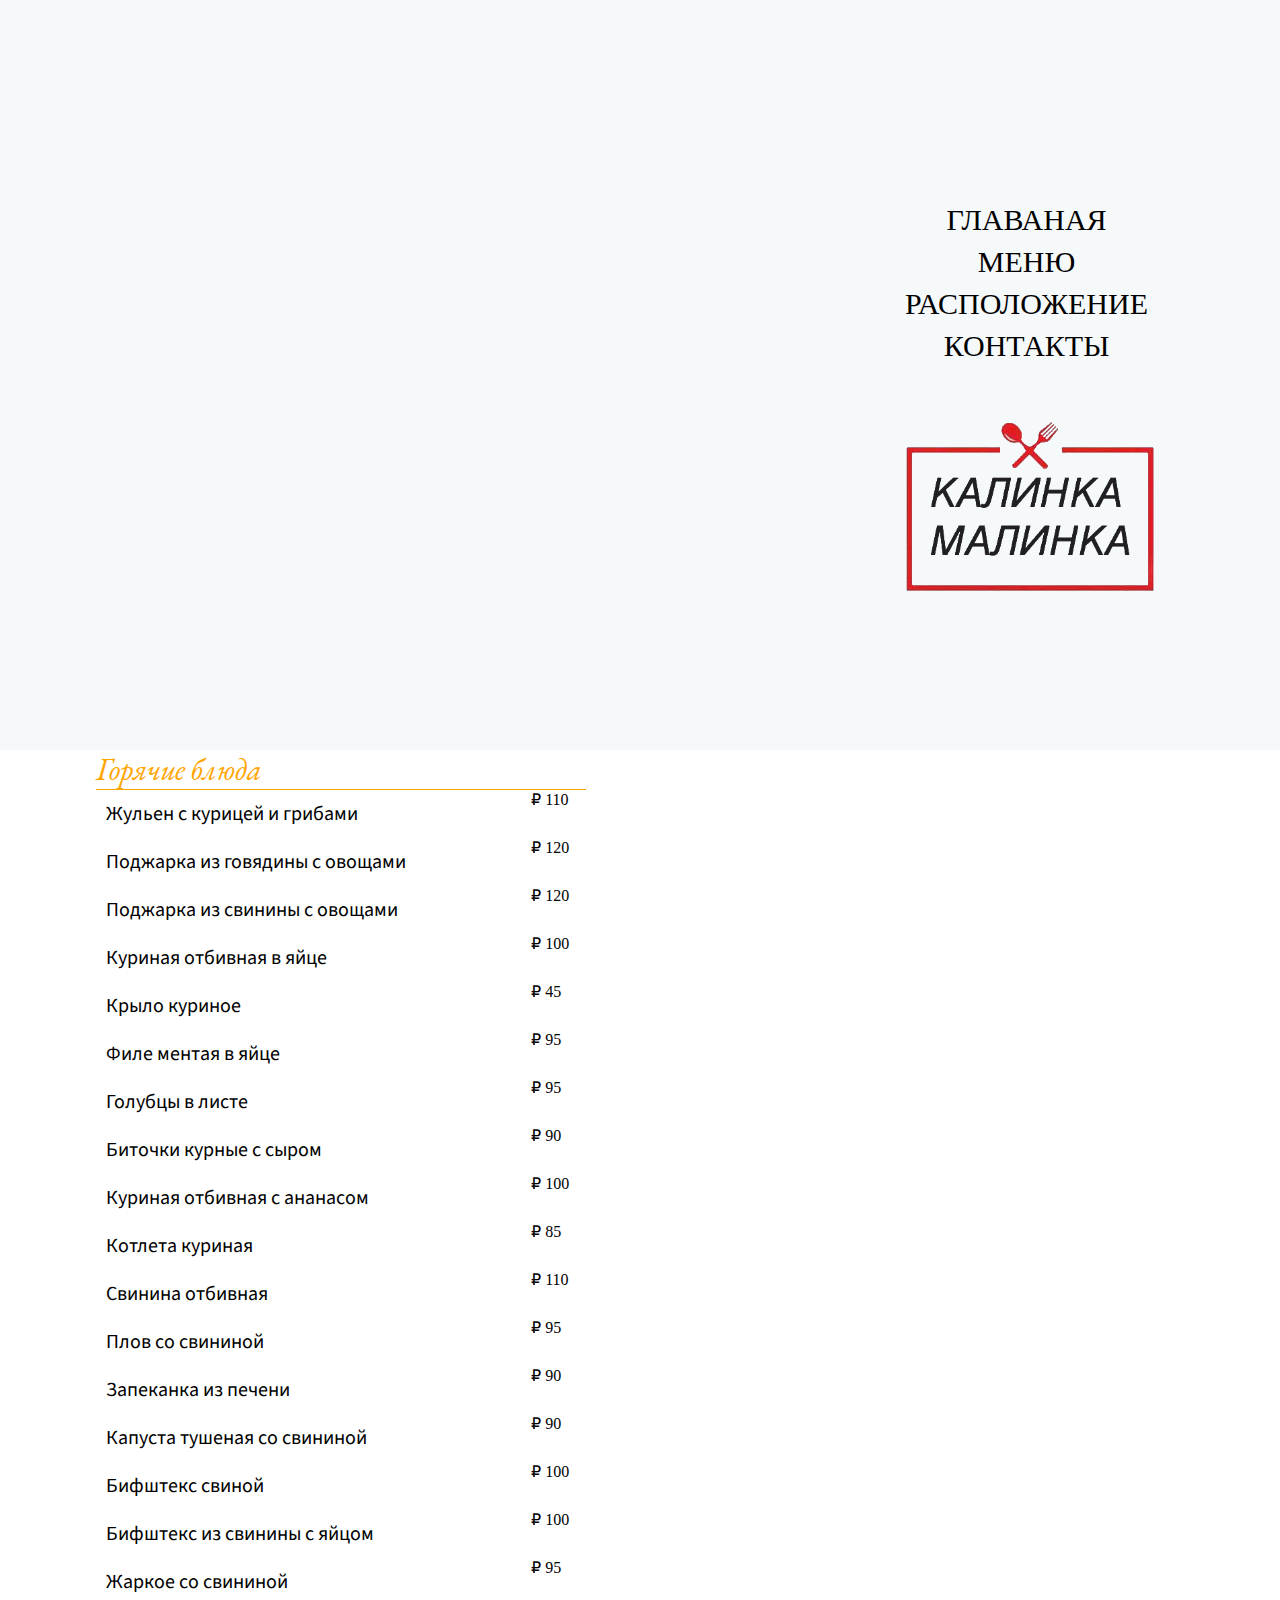
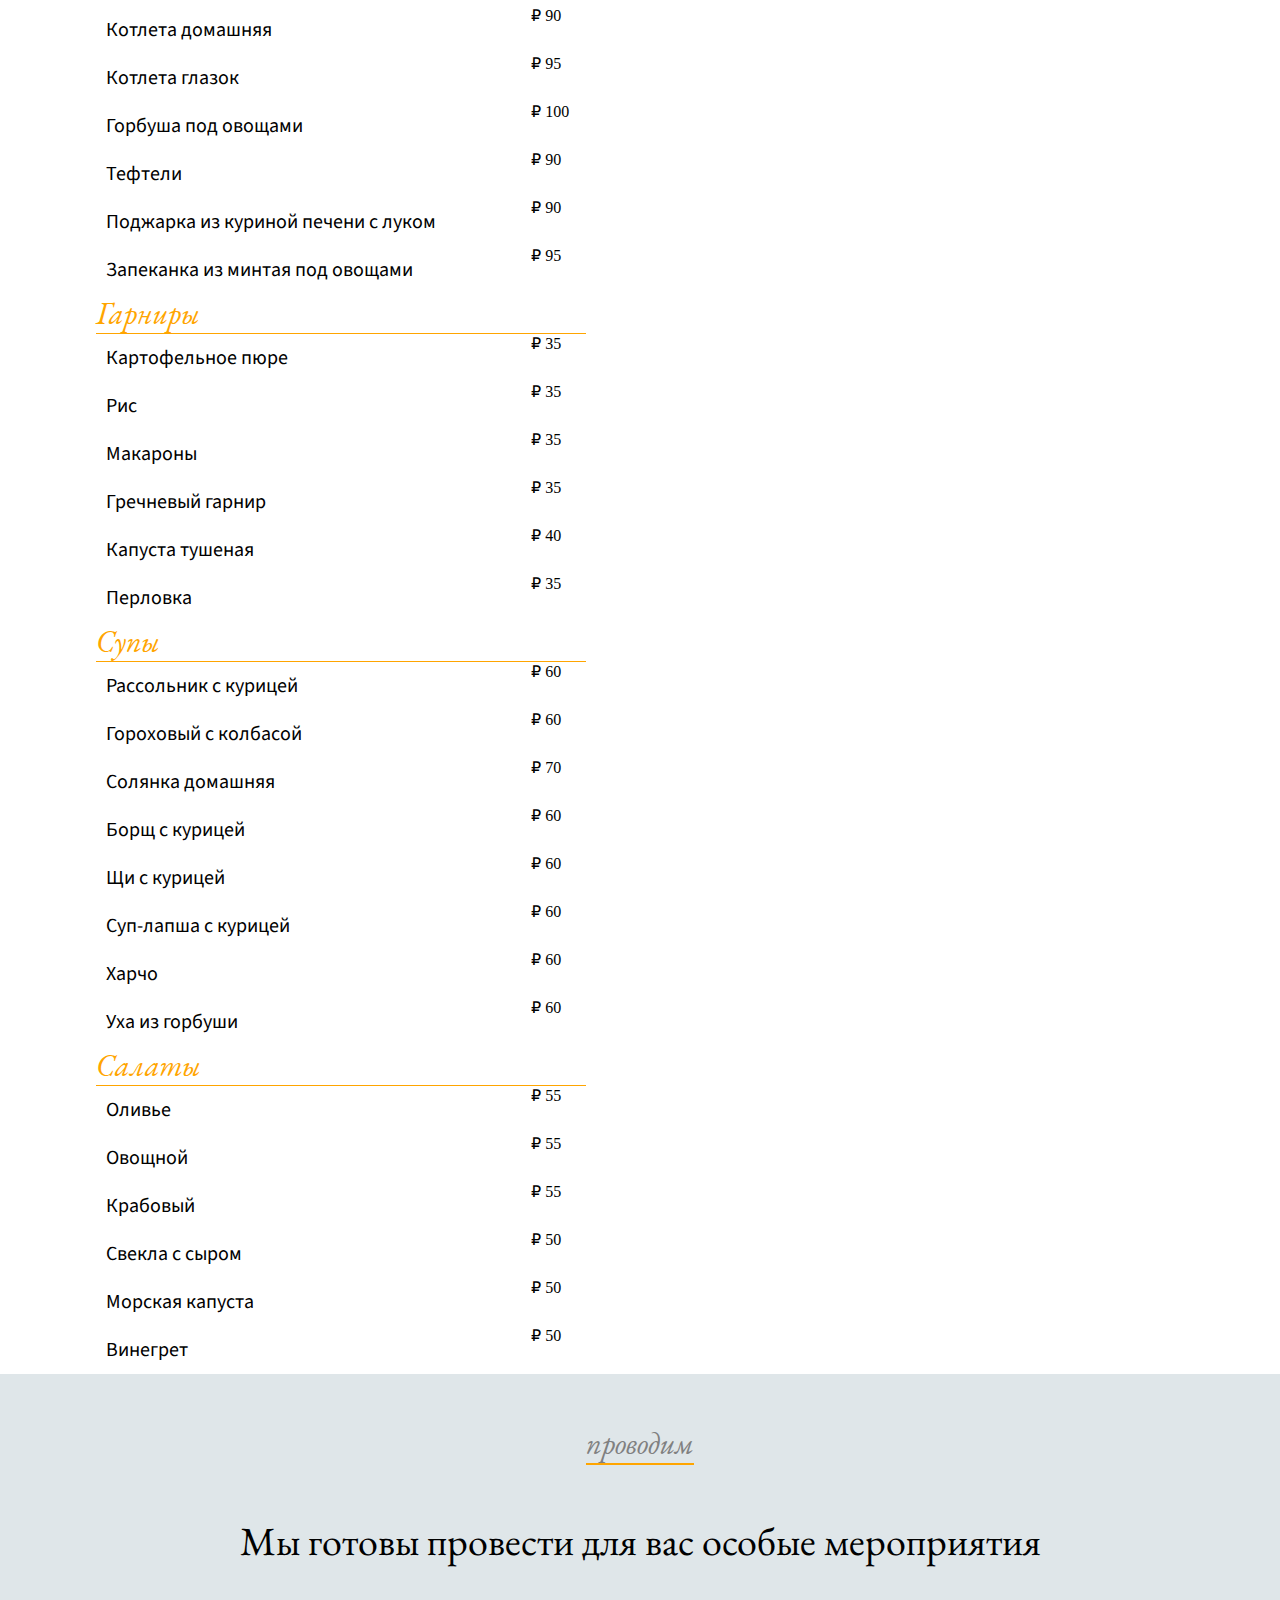
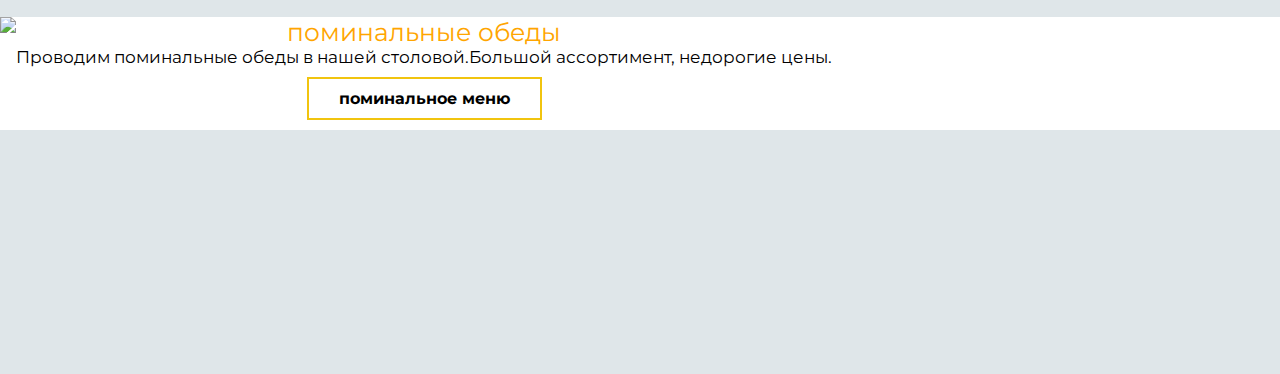
==== msmd.html @ 2aeb2fe5 "создал все" ====
<!DOCTYPE html>
<html lang="en">
<head>
    <meta charset="UTF-8">
    <meta name="viewport" content="width=device-width, initial-scale=1.0">
    <link rel="stylesheet" href="css/msmd.css">
    <style>
        @import url('https://fonts.googleapis.com/css2?family=Source+Sans+Pro:ital@1&display=swap');
    </style>
    <style>
        @import url('https://fonts.googleapis.com/css2?family=EB+Garamond:ital@1&display=swap');
    </style>
    <style>
        @import url('https://fonts.googleapis.com/css2?family=EB+Garamond:ital@0;1&display=swap');
    </style>
    <style>
        @import url('https://fonts.googleapis.com/css2?family=Montserrat:ital,wght@1,300&display=swap');
    </style>
    <title>Столовая Калинка-Малинка Иркутск</title>
</head>
<body>
<div class="container-header">
    <header>
        <section id="header">
            <div class="all-header">
                <div class="bot-header">
                    
                            <div class="navigate-all">
                                <li class="navigate"><a href="#" id="menu">главаная</a></li> 
                                <li class="navigate"><a href="#" id="menu">меню</a></li>  
                                <li class="navigate"><a href="#" id="coopertion2">расположение</a></li> 
                                <li class="navigate"><a href="#" id="">контакты</a></li>
                            </div>
 
                        <div class="logotip">
                            <img src="img/logo-head.png" width="300px">
                        </div>
                </div>

                <!-- <div class="under-header">
                    <nav>
                        <ul class="menu-all">
                            <li class="menu-nav"><a href="#gorblud" id="btn-gorblud">горячие блюда</a></li>  
                            <li class="menu-nav"><a href="#sup" id="btn-sup">супы</a></li> 
                            <li class="menu-nav"><a href="#salat" id="btn-salat">салаты</a></li> 
                            <li class="menu-nav"><a href="#vapich" id="btn-vapich">выпечка</a></li>
                            <li class="menu-nav"><a href="#sweet" id="">десерты</a></li>
                            <li class="menu-nav"><a href="#drunk" id="">напитки</a></li>
                            <li class="menu-nav"><a href="#" id="">все меню</a></li>
                        </ul>    
                    </nav> 
                </div> -->
            </div>
        </section>
    </header> 
</div>
                
    
    
    
                <div class="container"> 

                        <section id="gor-blud">           
                                <div class="title-menu">
                                    Горячие блюда
                                </div>
                                
                                <div class="wrapper">    <div class="name-gor">Жульен с курицей и грибами</div> <div class="cost">₽ 110</div></div>
                                    
                                <div class="wrapper">    <div class="name-gor">Поджарка из говядины с овощами</div>  <div class="cost">₽ 120</div></div>

                                <div class="wrapper">    <div class="name-gor">Поджарка из свинины с овощами </div>  <div class="cost">₽ 120</div></div>

                                <div class="wrapper">    <div class="name-gor">Куриная отбивная в яйце </div>    <div class="cost">₽ 100</div></div>

                                <div class="wrapper">    <div class="name-gor">Крыло куриное </div>  <div class="cost">₽ 45 </div></div>
                                    
                                <div class="wrapper">    <div class="name-gor">Филе ментая в яйце </div> <div class="cost">₽ 95</div></div>

                                <div class="wrapper">    <div class="name-gor">Голубцы в листе</div>     <div class="cost">₽ 95</div></div>

                                <div class="wrapper">    <div class="name-gor">Биточки курные с сыром </div> <div class="cost">₽ 90</div></div>

                                <div class="wrapper">    <div class="name-gor">Куриная отбивная с ананасом</div>     <div class="cost">₽ 100</div></div>
                                    
                                <div class="wrapper">    <div class="name-gor">Котлета куриная </div>    <div class="cost">₽ 85</div> </div>

                                <div class="wrapper">    <div class="name-gor">Свинина отбивная </div>   <div class="cost">₽ 110</div></div>
                                                        
                                <div class="wrapper">    <div class="name-gor">Плов со свининой </div>   <div class="cost">₽ 95</div></div>

                                <div class="wrapper">    <div class="name-gor">Запеканка из печени </div>    <div class="cost">₽ 90</div></div>

                                <div class="wrapper">    <div class="name-gor">Капуста тушеная со свининой </div>    <div class="cost">₽ 90</div></div>

                                <div class="wrapper">    <div class="name-gor">Бифштекс свиной </div> <div class="cost">₽ 100</div>  </div>

                                <div class="wrapper">    <div class="name-gor">Бифштекс из свинины с яйцом </div><div class="cost">₽ 100 </div> </div>

                                <div class="wrapper">    <div class="name-gor">Жаркое со свининой </div>     <div class="cost">₽ 95</div></div>

                                <div class="wrapper">    <div class="name-gor">Котлета домашняя </div>   <div class="cost">₽ 90</div></div>

                                <div class="wrapper">    <div class="name-gor">Котлета глазок </div>     <div class="cost">₽ 95</div> </div>

                                <div class="wrapper">    <div class="name-gor">Горбуша под овощами </div>    <div class="cost">₽ 100</div></div>

                                <div class="wrapper">    <div class="name-gor">Тефтели </div>    <div class="cost">₽ 90</div></div>
                                                            
                                <div class="wrapper">    <div class="name-gor">Поджарка из куриной печени с луком </div><div class="cost">₽ 90 </div></div>

                                <div class="wrapper">    <div class="name-gor">Запеканка из минтая под овощами  </div>  <div class="cost">₽ 95 </div>   </div>     
                                          
                        </section>        

                        <section id="gornir">

                                <div class="title-menu">
                                    Гарниры
                                </div>

                                
                                <div class="wrapper">   <div class="name-gor">Картофельное пюре </div><div class="cost">₽ 35</div></div>

                                <div class="wrapper">    <div class="name-gor">Рис </div><div class="cost">₽ 35</div></div>

                                <div class="wrapper">    <div class="name-gor">Макароны </div><div class="cost">₽ 35</div></div>

                                <div class="wrapper">   <div class="name-gor">Гречневый гарнир </div><div class="cost">₽ 35</div></div>

                                <div class="wrapper">   <div class="name-gor">Капуста тушеная </div><div class="cost">₽ 40</div></div>

                                <div class="wrapper">   <div class="name-gor">Перловка </div><div class="cost">₽ 35</div></div>

                        </section>   
                                                
                        <section id="soup">

                            <div class="title-menu">
                                Супы
                            </div>

                            <div class="wrapper">    <div class="name-gor">Рассольник с курицей </div><div class="cost">₽ 60</div>  </div>

                            <div class="wrapper">   <div class="name-gor">Гороховый с колбасой </div><div class="cost">₽ 60</div>   </div>

                            <div class="wrapper">    <div class="name-gor">Солянка домашняя </div><div class="cost">₽ 70</div>  </div>

                            <div class="wrapper">   <div class="name-gor">Борщ с курицей</div> <div class="cost">₽ 60</div> </div>

                            <div class="wrapper">    <div class="name-gor">Щи с курицей </div><div class="cost">₽ 60</div>  </div>

                            <div class="wrapper">    <div class="name-gor">Суп-лапша с курицей </div><div class="cost">₽ 60</div>   </div>

                            <div class="wrapper">    <div class="name-gor">Харчо </div><div class="cost">₽ 60</div> </div>

                            <div class="wrapper">    <div class="name-gor">Уха из горбуши </div><div class="cost">₽ 60</div>    </div>

                        </section>

                        <section id="salat">
                            <div class="title-menu">
                                Салаты
                            </div>

                            <div class="wrapper">    <div class="name-gor">Оливье </div><div class="cost">₽ 55</div></div>

                            <div class="wrapper">   <div class="name-gor">Овощной </div><div class="cost">₽ 55</div></div>

                            <div class="wrapper">    <div class="name-gor">Крабовый </div><div class="cost">₽ 55</div></div>

                            <div class="wrapper">    <div class="name-gor">Свекла с сыром </div><div class="cost">₽ 50</div></div>

                            <div class="wrapper">   <div class="name-gor">Морская капуста </div><div class="cost">₽ 50</div></div>

                            <div class="wrapper">   <div class="name-gor">Винегрет</div> <div class="cost">₽ 50</div></div>
                        </section>
                </div>
                
                
                

                <section id="pomin">
                    <div class="pomin-all">
                        <div class="title-block">
                            <div class="top-title">
                                проводим
                            </div>
                            <div class="title-pomin">
                                Мы готовы провести для вас особые мероприятия
                            </div>
                        </div>

                        <div class="side">

                            <div class="not-logotip">
                                <img src="https://pqd.ru/wp-content/uploads/zagolovok-pominalnyiy-obed.jpg">
                            </div>
                            
                            <div class="left-side">
                                <div class="block-menu">
                                    поминальные обеды
                                </div>
                                <div class="under-block">
                                    Проводим поминальные обеды в нашей столовой.Большой ассортимент, недорогие цены.
                                </div>
                                <div class="button-container">
                                    <b href="">поминальное меню</b>
                                </div>
                            </div>  

                        </div>
                    </div>
                </section>
    <footer>
            <section id="footer">
                
            </section>
    </footer>            
</body>
</html>
---- css/msmd.css ----
*{ 
    margin: 0; 
    padding: 0; 
    box-sizing: border-box; 
}
@font-face{ 
    font-family: "Lobster-Regular"; 
    src:url(../fonts/Lobster-Regular.ttf) format("truetype"); 
} 
@font-face{ 
    font-family: "title-fonts"; 
    src:url(../fonts/title-fonts.ttf) format("truetype"); 
} 
A:link { 
        text-decoration: none; /* Убирает подчеркивание для ссылок */
}

A {
    color: black;
}
a:after {
    /* background-color: orange; */
    display: block;
    content: "";
    background-color: orange;
    height: 2px;
    width: 0%;
    -webkit-transition: width .3s ease-in-out;
    -moz--transition: width .3s ease-in-out;
    transition: width .3s ease-in-out;
}
a:hover:after,
a:focus:after {
    width: 100%;
}





/* -------------------------- end -------------------- */



.container-header {
    background-color: rgb(245,249,249);
    margin: 0 auto;
}
.all-header {
    display: flex;
}
header {    
    width: 90%;
    height: 750px;
    background-image: url(https://s1.1zoom.ru/big0/709/Soups_Cabbage_White_background_591978_1280x853.jpg);
}
.bot-header {
    position: absolute;
}
.navigate-all {
    position: absolute;
    text-align: center;
    list-style-type: none;
    text-transform: uppercase;
    text-decoration: none;
    cursor: pointer;
    line-height: 1;
    display: inline-block;
    font-size: 30px;
    margin-left: 900px;
    margin-top: 200px;
}
.logotip {
    margin-left: 875px;
    margin-top: 400px;
}
.navigate {
    padding: 5px;
}


/* -------------------------------------end============--------------- */


.container {
    width: 85%;
    margin: 0 auto;
}

.wrapper {
    display: grid;
    grid-template-columns:  1fr 1fr;
    grid-template-areas: 
    "name content";
    width: 80%;
}

.name-gor {
    grid-area: name;
  }
.cost {
    grid-area: content;
}


.title-menu {
    font-size: 30px;
    color: orange;
    border-bottom: 1px solid orange;
    font-family: 'title-fonts';
    width: 45%;

}

.name-gor {
    font-size: 20px;
    padding: 10px;
    font-family: 'Source Sans Pro', sans-serif;
}

/* ---------------------------end--------------------------- */



.pomin-all {
    background-color: #dfe6e9;
    font-family: 'Source Sans Pro', sans-serif;
    height: 600px;
}
.side {
    display: flex;
    background-color: white;
    text-align: center;
}



.left-side {
    display: grid;
    grid-template-areas: 
    "block"
    "under"
    "btn";
}

.block-menu {
    grid-area: block;
  }
.under-block {
    grid-area: under;
}
.button-container {
    grid-area: btn;
}



.title-block {
    text-align: center
}
.top-title {
    font-size: 30px;
    color: gray;
    border-bottom: 2px solid orange;
    display: inline-block;
    font-family: 'title-fonts';
    margin: 50px;
}
.title-pomin {
    font-size: 40px;  
    padding-bottom: 50px;
    font-family: 'EB Garamond', serif;
}

.block-menu {
    font-size: 25px;
    color: orange;
    font-family: 'Montserrat', sans-serif;
}
.under-block {
    font-size: 17px;
    font-family: 'Montserrat', sans-serif;
}


b {
    text-decoration: none;
    outline: none;
    display: inline-block;
    margin: 10px 20px;
    padding: 10px 30px;
    position: relative;
    border: 2px solid #f1c40f;
    font-family: 'Montserrat', sans-serif; 
    transition: .4s;
    
  }
  b:after {
    content: "";
    position: absolute;
    top: 0;
    left: 0;
    right: 0;
    bottom: 0;
    width: 100%;
    height: 100%;
    margin: auto;
    border: 2px solid rgba(0,0,0,0);
    transition: .4s;
  }
  .button-container b:hover:after {
    border-color: #f1c40f;
    width: calc(100% - 10px);
    height: calc(100% + 10px);
  }
/* -------------------------- end -----------------*/
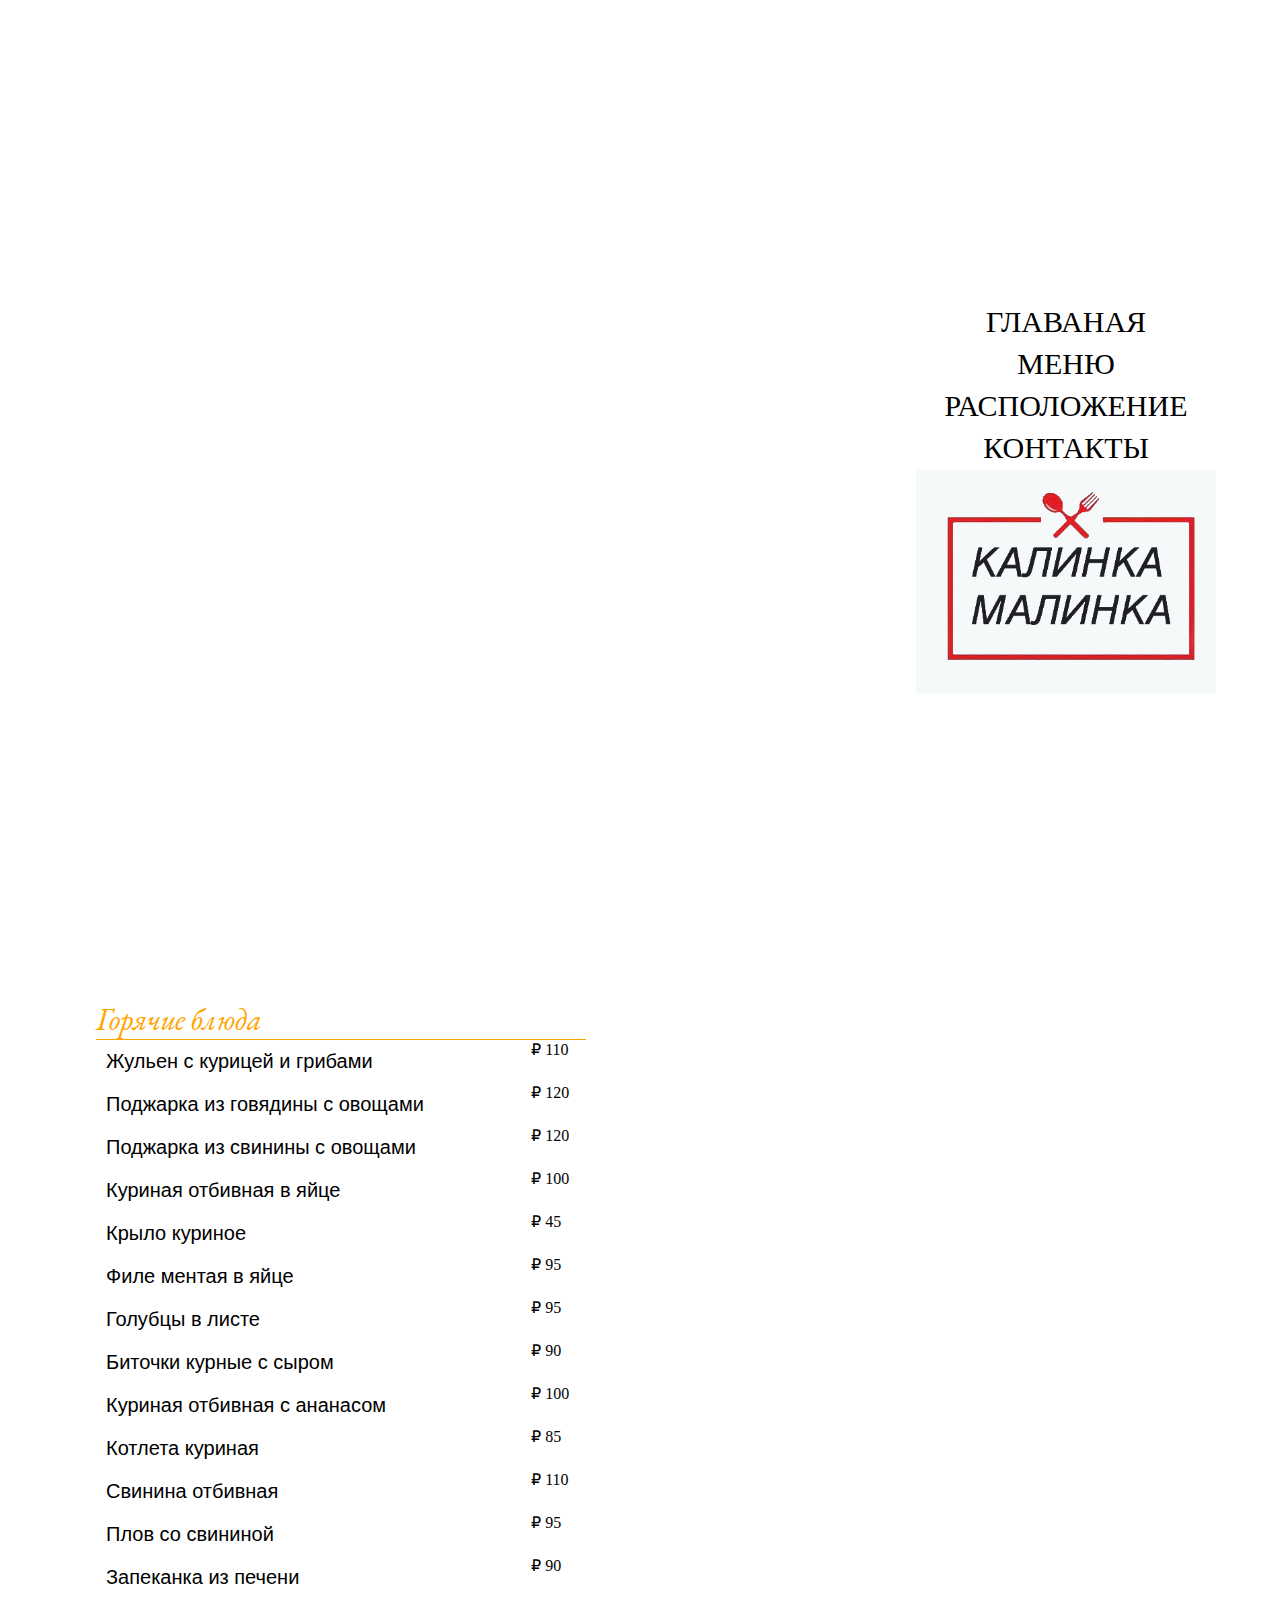
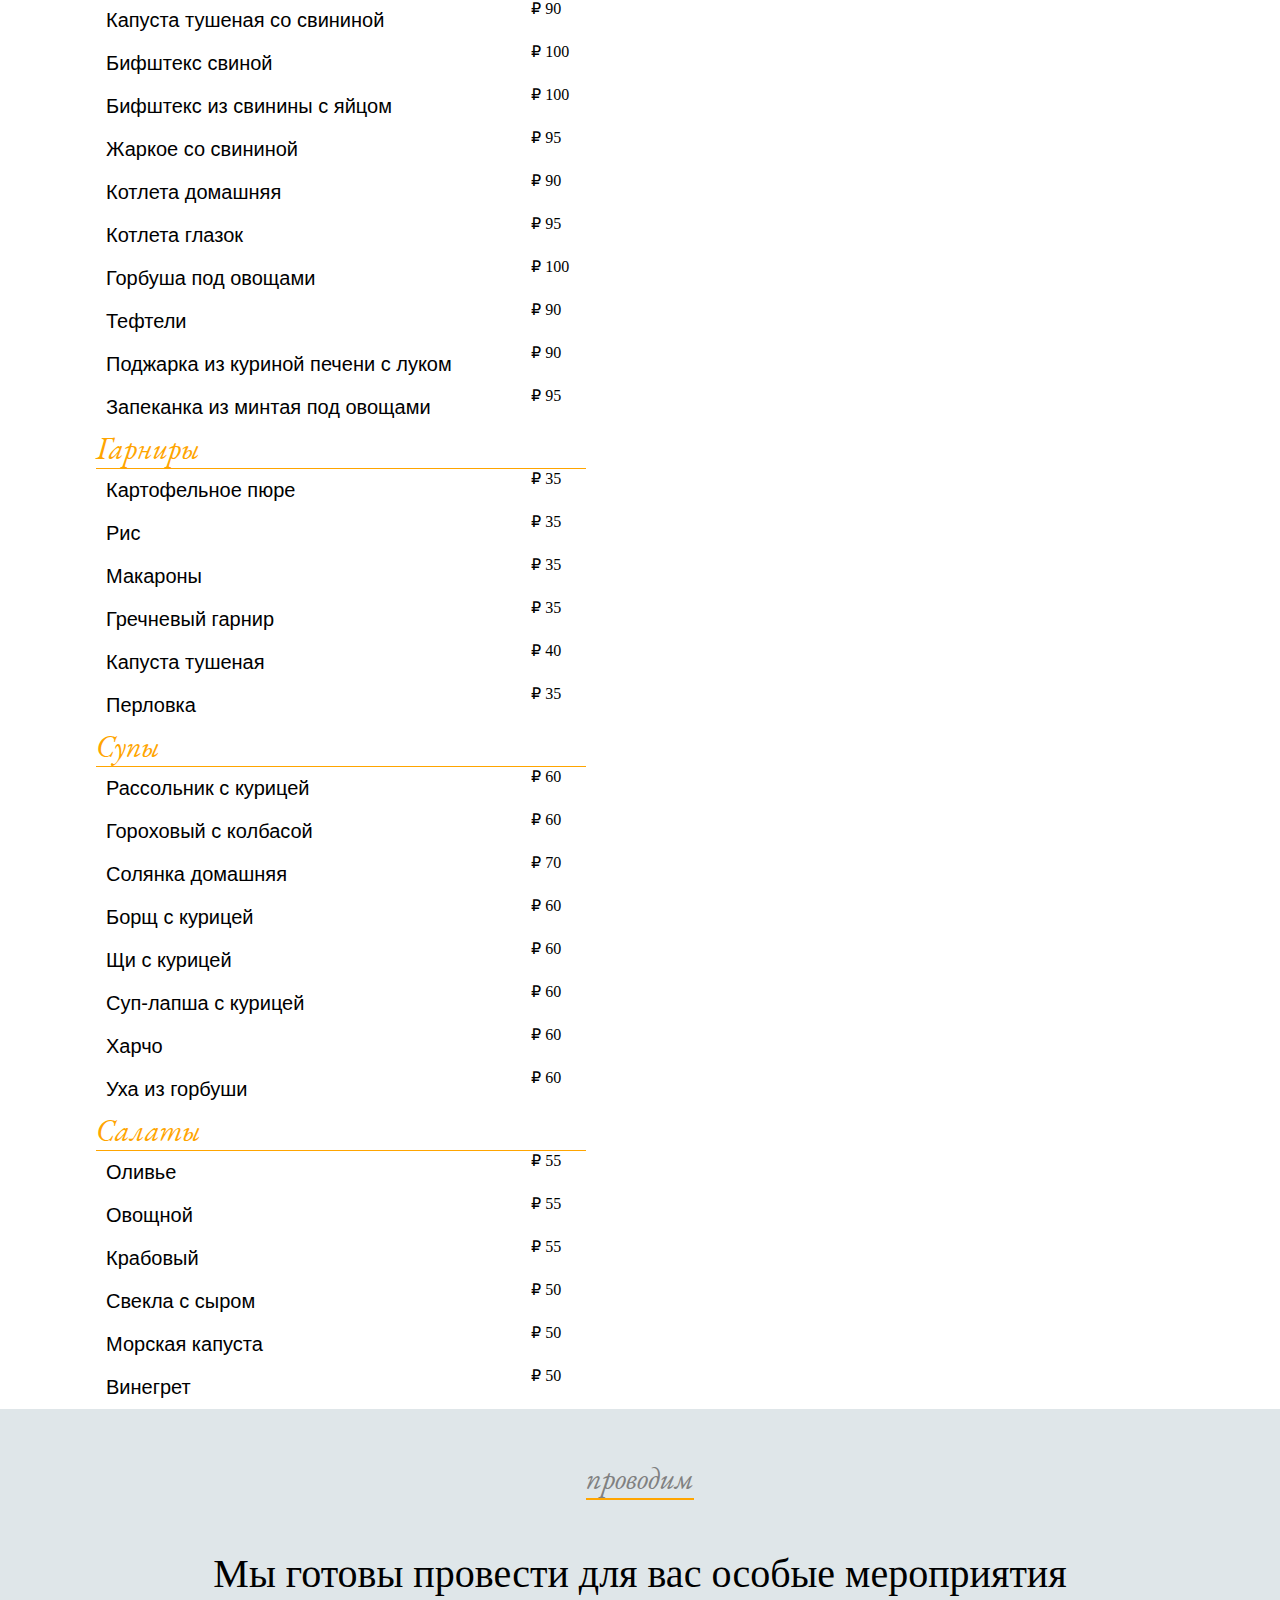
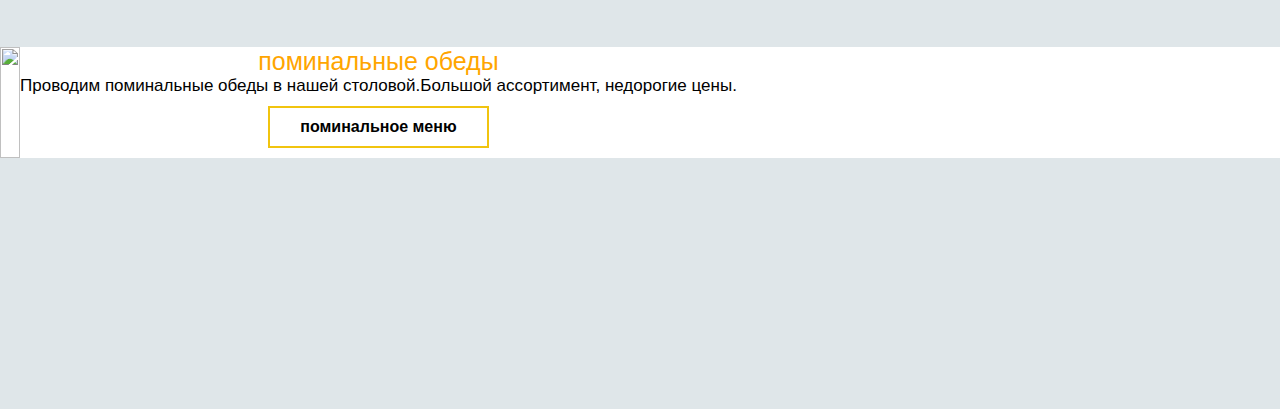
==== commit 75c61bcb: "правки" ====
--- a/msmd.html
+++ b/msmd.html
@@ -3,60 +3,24 @@
 <head>
     <meta charset="UTF-8">
     <meta name="viewport" content="width=device-width, initial-scale=1.0">
-    <link rel="stylesheet" href="css/msmd.css">
-    <style>
-        @import url('https://fonts.googleapis.com/css2?family=Source+Sans+Pro:ital@1&display=swap');
-    </style>
-    <style>
-        @import url('https://fonts.googleapis.com/css2?family=EB+Garamond:ital@1&display=swap');
-    </style>
-    <style>
-        @import url('https://fonts.googleapis.com/css2?family=EB+Garamond:ital@0;1&display=swap');
-    </style>
-    <style>
-        @import url('https://fonts.googleapis.com/css2?family=Montserrat:ital,wght@1,300&display=swap');
-    </style>
+    <link rel="stylesheet" href="css/style.css">
     <title>Столовая Калинка-Малинка Иркутск</title>
 </head>
 <body>
-<div class="container-header">
     <header>
-        <section id="header">
-            <div class="all-header">
-                <div class="bot-header">
-                    
-                            <div class="navigate-all">
-                                <li class="navigate"><a href="#" id="menu">главаная</a></li> 
-                                <li class="navigate"><a href="#" id="menu">меню</a></li>  
-                                <li class="navigate"><a href="#" id="coopertion2">расположение</a></li> 
-                                <li class="navigate"><a href="#" id="">контакты</a></li>
-                            </div>
- 
-                        <div class="logotip">
-                            <img src="img/logo-head.png" width="300px">
-                        </div>
-                </div>
+        <div class="bot-header">
+            <ul class="navigate-all">
+                <li class="navigate"><a href="#" id="menu">главаная</a></li> 
+                <li class="navigate"><a href="#" id="menu">меню</a></li>  
+                <li class="navigate"><a href="#" id="coopertion2">расположение</a></li> 
+                <li class="navigate"><a href="#" id="">контакты</a></li>
+            </ul>
+            <div class="logotip">
+                 <img src="img/logo-head.png">
+            </div>
+        </div>
+    </header> 
 
-                <!-- <div class="under-header">
-                    <nav>
-                        <ul class="menu-all">
-                            <li class="menu-nav"><a href="#gorblud" id="btn-gorblud">горячие блюда</a></li>  
-                            <li class="menu-nav"><a href="#sup" id="btn-sup">супы</a></li> 
-                            <li class="menu-nav"><a href="#salat" id="btn-salat">салаты</a></li> 
-                            <li class="menu-nav"><a href="#vapich" id="btn-vapich">выпечка</a></li>
-                            <li class="menu-nav"><a href="#sweet" id="">десерты</a></li>
-                            <li class="menu-nav"><a href="#drunk" id="">напитки</a></li>
-                            <li class="menu-nav"><a href="#" id="">все меню</a></li>
-                        </ul>    
-                    </nav> 
-                </div> -->
-            </div>
-        </section>
-    </header> 
-</div>
-                
-    
-    
     
                 <div class="container"> 
 
--- a/css/style.css
+++ b/css/style.css
@@ -0,0 +1,207 @@
+@import 'settings.css';
+
+
+body{
+    background: var(--main-background);
+}
+
+li.navigate>a:link { 
+    text-decoration: none; /* Убирает подчеркивание для ссылок */
+}
+
+li.navigate>a {
+    color: black;
+}
+li.navigate>a:after {
+    /* background-color: orange; */
+    display: block;
+    content: "";
+    background-color: orange;
+    height: 2px;
+    width: 0%;
+    -webkit-transition: width .3s ease-in-out;
+    -moz--transition: width .3s ease-in-out;
+    transition: width .3s ease-in-out;
+}
+li.navigate>a:hover:after,
+li.navigate>a:focus:after {
+    width: 100%;
+}
+
+/* -------------------------- end -------------------- */
+header {
+    display: flex;
+    justify-content: flex-end;
+    align-items: center;
+    padding-right: 5vw;
+}
+header {    
+    width: 100%;
+    height: 1000px;
+    background-image: url(https://s1.1zoom.ru/big0/709/Soups_Cabbage_White_background_591978_1280x853.jpg);
+    background-repeat: no-repeat;
+    background-size: cover;
+    background-position: center;
+    background-attachment: fixed; /*pallax scrolling effect*/
+}
+.bot-header, ul.navigate-all {
+    display: flex;
+    flex-direction: column;
+    align-items: center;
+}
+ul.navigate-all {
+    width: 15vw;
+    text-align: center;
+    list-style-type: none;
+    text-transform: uppercase;
+    text-decoration: none;
+    cursor: pointer;
+    line-height: 1;
+    font-size: 30px;
+}
+
+li.navigate {
+    padding: 5px;
+}
+.logotip>img{
+    width: 300px;
+}
+
+/* -------------------------------------end============--------------- */
+
+
+.container {
+    width: 85%;
+    margin: 0 auto;
+}
+
+.wrapper {
+    display: grid;
+    grid-template-columns:  1fr 1fr;
+    grid-template-areas: 
+    "name content";
+    width: 80%;
+}
+
+.name-gor {
+    grid-area: name;
+  }
+.cost {
+    grid-area: content;
+}
+
+
+.title-menu {
+    font-size: 30px;
+    color: orange;
+    border-bottom: 1px solid orange;
+    font-family: 'title-fonts';
+    width: 45%;
+
+}
+
+.name-gor {
+    font-size: 20px;
+    padding: 10px;
+    font-family: 'Source Sans Pro', sans-serif;
+}
+
+/* ---------------------------end--------------------------- */
+
+
+
+.pomin-all {
+    background-color: #dfe6e9;
+    font-family: 'Source Sans Pro', sans-serif;
+    height: 600px;
+}
+.side {
+    display: flex;
+    background-color: white;
+    text-align: center;
+}
+
+.not-logotip>img{
+    width: 100%;
+    height: 100%;
+}
+
+.left-side {
+    display: grid;
+    grid-template-areas: 
+    "block"
+    "under"
+    "btn";
+}
+
+.block-menu {
+    grid-area: block;
+  }
+.under-block {
+    grid-area: under;
+}
+.button-container {
+    grid-area: btn;
+}
+
+
+
+.title-block {
+    text-align: center
+}
+.top-title {
+    font-size: 30px;
+    color: gray;
+    border-bottom: 2px solid orange;
+    display: inline-block;
+    font-family: 'title-fonts';
+    margin: 50px;
+}
+.title-pomin {
+    font-size: 40px;  
+    padding-bottom: 50px;
+    font-family: 'EB Garamond', serif;
+}
+
+.block-menu {
+    font-size: 25px;
+    color: orange;
+    font-family: 'Montserrat', sans-serif;
+}
+.under-block {
+    font-size: 17px;
+    font-family: 'Montserrat', sans-serif;
+}
+
+
+b {
+    text-decoration: none;
+    outline: none;
+    display: inline-block;
+    margin: 10px 20px;
+    padding: 10px 30px;
+    position: relative;
+    border: 2px solid #f1c40f;
+    font-family: 'Montserrat', sans-serif; 
+    transition: .4s;
+    
+  }
+  b:after {
+    content: "";
+    position: absolute;
+    top: 0;
+    left: 0;
+    right: 0;
+    bottom: 0;
+    width: 100%;
+    height: 100%;
+    margin: auto;
+    border: 2px solid rgba(0,0,0,0);
+    transition: .4s;
+  }
+  .button-container b:hover:after {
+    border-color: #f1c40f;
+    width: calc(100% - 10px);
+    height: calc(100% + 10px);
+  }
+/* -------------------------- end -----------------*/
